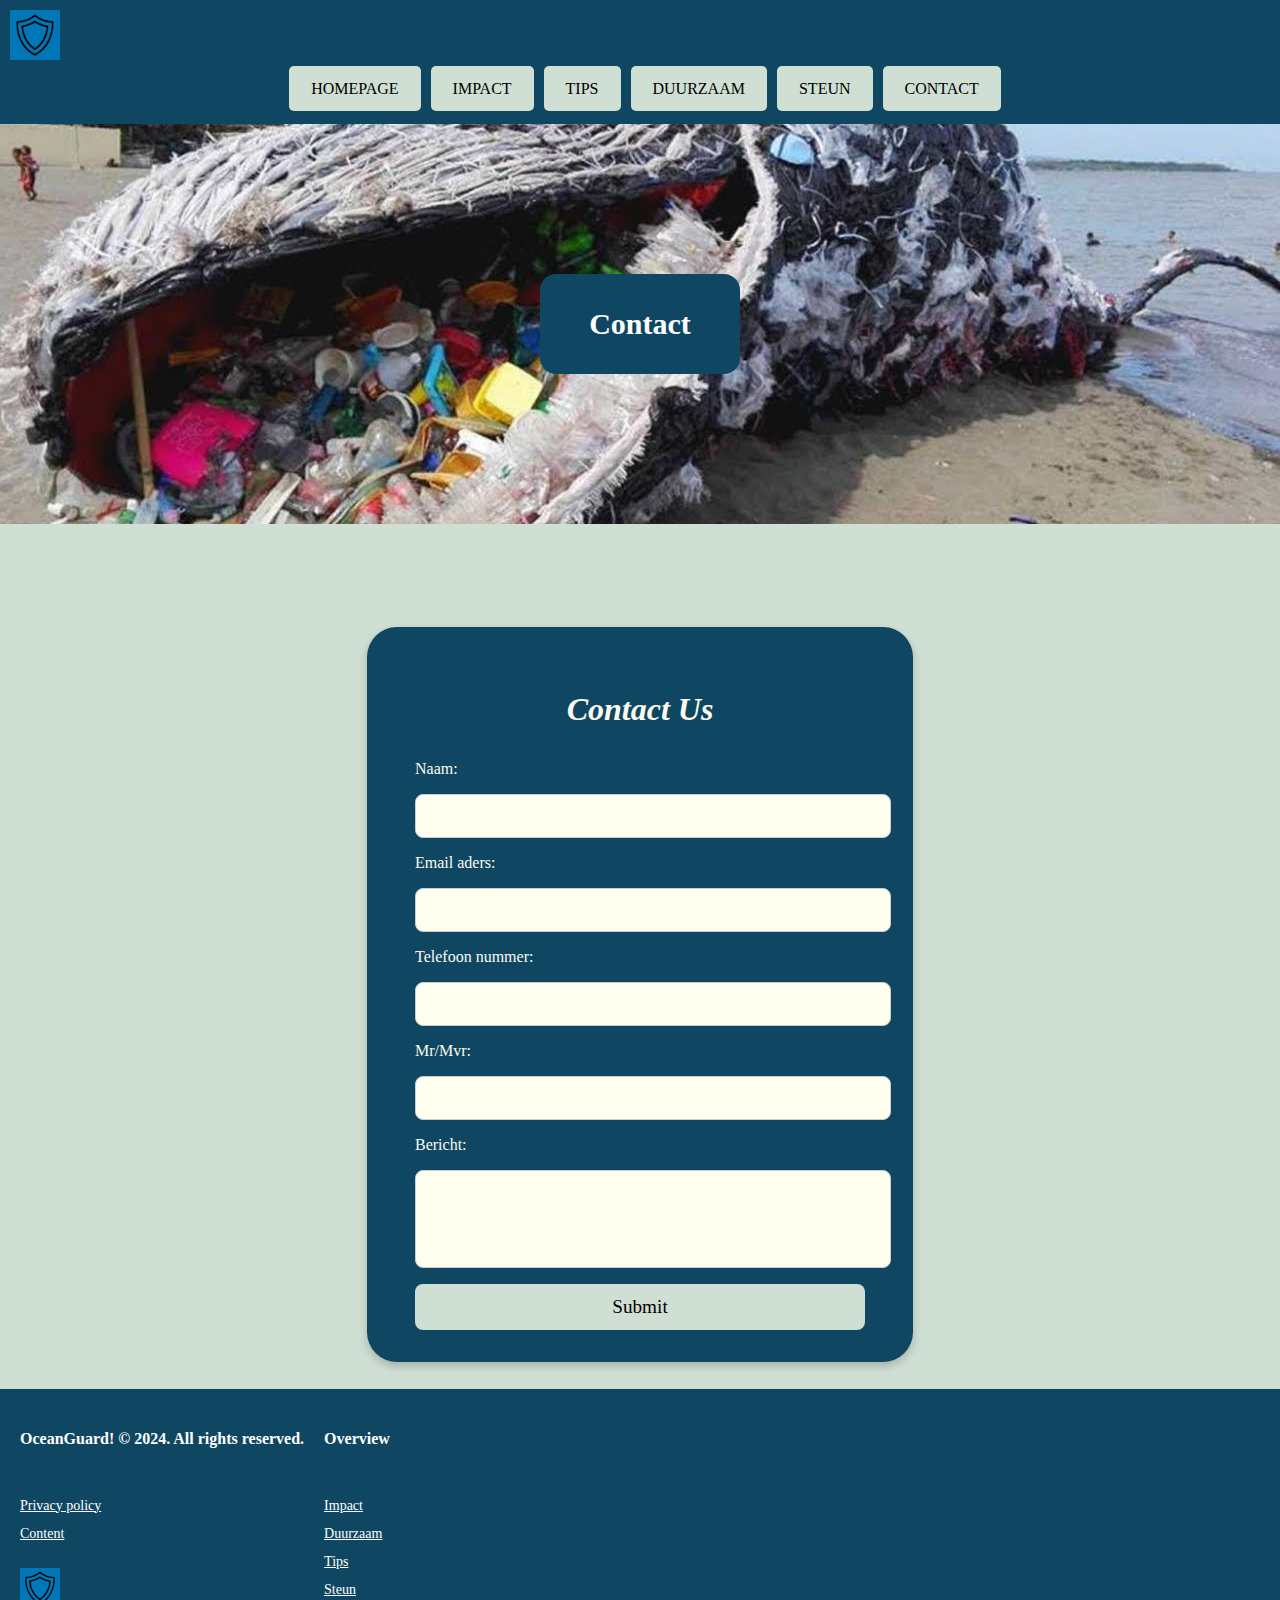
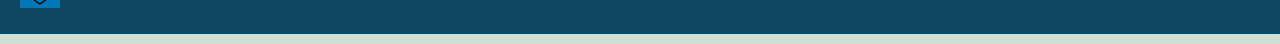
==== contact.html @ f77a33f6 "///1.0" ====
<!DOCTYPE html>
<html lang="nl">
    <head>
        <meta charset="utf-8">
        <meta name="viewport" content="width=device-width, initial-scale=1.0">
        <meta name="description" content="De officiele website voor OceanGuard">
        <meta name="keywords" content="plastic, afval, oceaan, ocean, plastic af.">
        <meta name="author" content="Sander Meijer">
        <link rel="stylesheet" type="text/css" href="css/contact.css">  
        <title>OceanGuard | Help de Oceaan te beschermen tegen plasticvervuiling</title>
    </head>
    <body>
        <header>
            <nav class="nav-menu">
                <img src="img/GuardBlauw.png" title="OceanGuard logo" alt="schild logo, zwart schild met een dubbele rand in een blauwe vierkant.">
                <ul class = "nav-menu">
                    <li><a href="index.html">Homepage</a></li>
                    <li><a href="impact.html">Impact</a></li>
                    <li><a href="tips.html">Tips</a></li>
                    <li><a href="duurzaam.html">Duurzaam</a></li>
                    <li><a href="steun.html">Steun</a></li>
                    <li><a href="contact.html">Contact</a></li>
                </ul>
            </nav>
        </header>
        <section class="banner-section">
                <h2 class="text">Contact</h2>
        </section>

        <main class="grid-container">
    
                <section class="contact-form">
                  <h3>Contact Us</h3>
                  <form action="#" method="post">
                    <label for="name">Naam:</label>
                    <input type="text" id="name" name="name" required />
          
                    <label for="email">Email aders:</label>
                    <input type="email" id="email" name="email" required />
          
                    <label for="phone">Telefoon nummer:</label>
                    <input type="tel" id="phone" name="phone" />
          
                    <label for="title">Mr/Mvr:</label>
                    <input type="text" id="title" name="title" />
          
                    <label for="message">Bericht:</label>
                    <textarea id="message" name="message" rows="4" required></textarea>
          
                    <button type="submit">Submit</button>
                  </form>
                </section>
        </main>
        <footer class="footer">
            <section class="footer-left">
              <h4>
                  OceanGuard&#33; &copy; 2024. All rights reserved.
              </h4>
              <nav>  
                  <ul>
                      <li><a href="#">Privacy policy</a></li>
                      <li><a href="#">Content</a></li>
                  </ul>
              </nav>
              <img src="img/GuardBlauw.png" title="OceanGuard" alt="Company OceanGuard logo black">
            </section>    
            <section class = "footer-right">
              <h4>Overview</h4>
                  <nav> 
                      <ul>
                          <li><a href="impact.html">Impact</a></li>
                          <li><a href="duurzaam.html">Duurzaam</a></li>
                          <li><a href="tips.html">Tips</a></li>
                          <li><a href="steun.html">Steun</a></li>   
                      </ul>
                  </nav>
              </section>
          </footer>
      </body>
  </html>
---- css/contact.css ----
body
{
    margin: auto;
}
*{
    font-family: 'Robota','Inter';
}
header
{
    background-color: #0F4763;
    padding: 10px;
}
.nav-menu ul
{
    list-style: none;
    padding: 0;
    align-items: center;
    display: flex;
    justify-content: center;
}
.nav-menu a 
{
    background-color:#CFDFD4;
    color: black;
    text-decoration: none;
    padding: 12px 20px; 
    font-size: 16px;
    text-transform: uppercase;
    border-radius: 5px; 
    margin-left: 10px; 
    border: 2px solid transparent; 
}
.nav-menu a:hover
{
 background-color:#B8ADD5;
 color: #000000;
}
.nav-menu img
{
  width: 50px;
  height: 50px;
}
.banner-section 
{
    display: flex;
    width: auto;
    height: 400px; 
    background: url('../img/Walvis.jpg') lightgray 50% / cover no-repeat;
    justify-content: center;
    align-items: center;
}
.text
{
    display: flex;
    height: 100px;
    width: 200px;
    background-color: #0F4763;
    border-radius: 16px;
    flex-direction: column;
    justify-content: center;
    align-items: center;
    font-family: 'Robota','Inter';

}
.text 
{
    font-size: 30px;
    color: #fff;
}
body
{
    background-color: #CFDFD4;
}

.grid-container 
{
    display: flex;
    background-color: #CFDFD4;
    padding: 20px;
    justify-content: center;
}
/* Main Section for Contact Page */
main 
{
    justify-content: center;
    align-items: center;
    padding: 2rem;
    min-height: calc(100vh - 160px); 
    margin-top: 80px;
    background-color: #0F4763;
}

/* Contact Form Section */
.contact-form {

    background-color: #0F4763; 
    border-radius: 30px;
    padding: 2rem 3rem;
    width: 50%;  
    max-width: 450px;  
    text-align: center;
    box-shadow: 0 4px 8px rgba(0, 0, 0, 0.2);
}

h3 {
    font-size: 2rem;
    font-style: italic;
    margin-bottom: 2rem;
    color: #FDFBEF;
}

/* Form Styles */
form {
    display: flex;
    flex-direction: column;
    gap: 1rem;
}

label {
    color: #FDFBEF;
    text-align: left;
    font-size: 1rem;
}

input, textarea {
    width: 100%;
    padding: 12px; 
    border-radius: 8px; 
    border: 1px solid #ccc;
    background-color: #FFFFF0;
    font-size: 1rem;
}

textarea {
    resize: none;
}

button {
    background-color: #CFDFD4;
    color: black;
    padding: 12px;
    border: none;
    border-radius: 8px;
    font-size: 1.2rem;
    cursor: pointer;
}

button:hover {
    background-color: #B8ADD5;
}
.footer
{
    display: flex;
    background-color: #0F4763;
    color: #fff;
    padding: 20px;
    margin: 5px 0;
    width: auto;
    margin-bottom: 10px;
    gap: 20px;
    align-items: start;
}
footer img 
{
    width: 50px;
    height: 50px;
}
footer section{
    display: grid;
    gap: 10px;
}
.footer-left p 
{
    margin: 10px;
    font-size: 14px;
}
footer nav ul
{
    list-style-type: none;
    padding: 0;
}
footer nav ul li 
{
    margin-bottom: 10px;
}
footer nav ul li a 
{
    color: white;
    font-size: 14px
}
.footer-right h3 
{
    margin-bottom: 10px;
    font-size: 18px;
    font-weight: bold;
}
footer img
{
    width: 40px;
    height: 40px;
    margin-top: auto;
}


@media screen and (max-width: 768px) 
{
    .nav-menu ul 
    {
        display: block;
        text-align: center;
    }
    .nav-menu a 
    {
        display: block;
        margin: 10px 0;
    }
    .banner-section 
    {
        display: flex;
        width: 100%;
        height: 300px;
        background: url('../img/Zeehond.jpg') lightgray 50% / cover no-repeat;
        justify-content: center;
        align-items: center;
    }
}
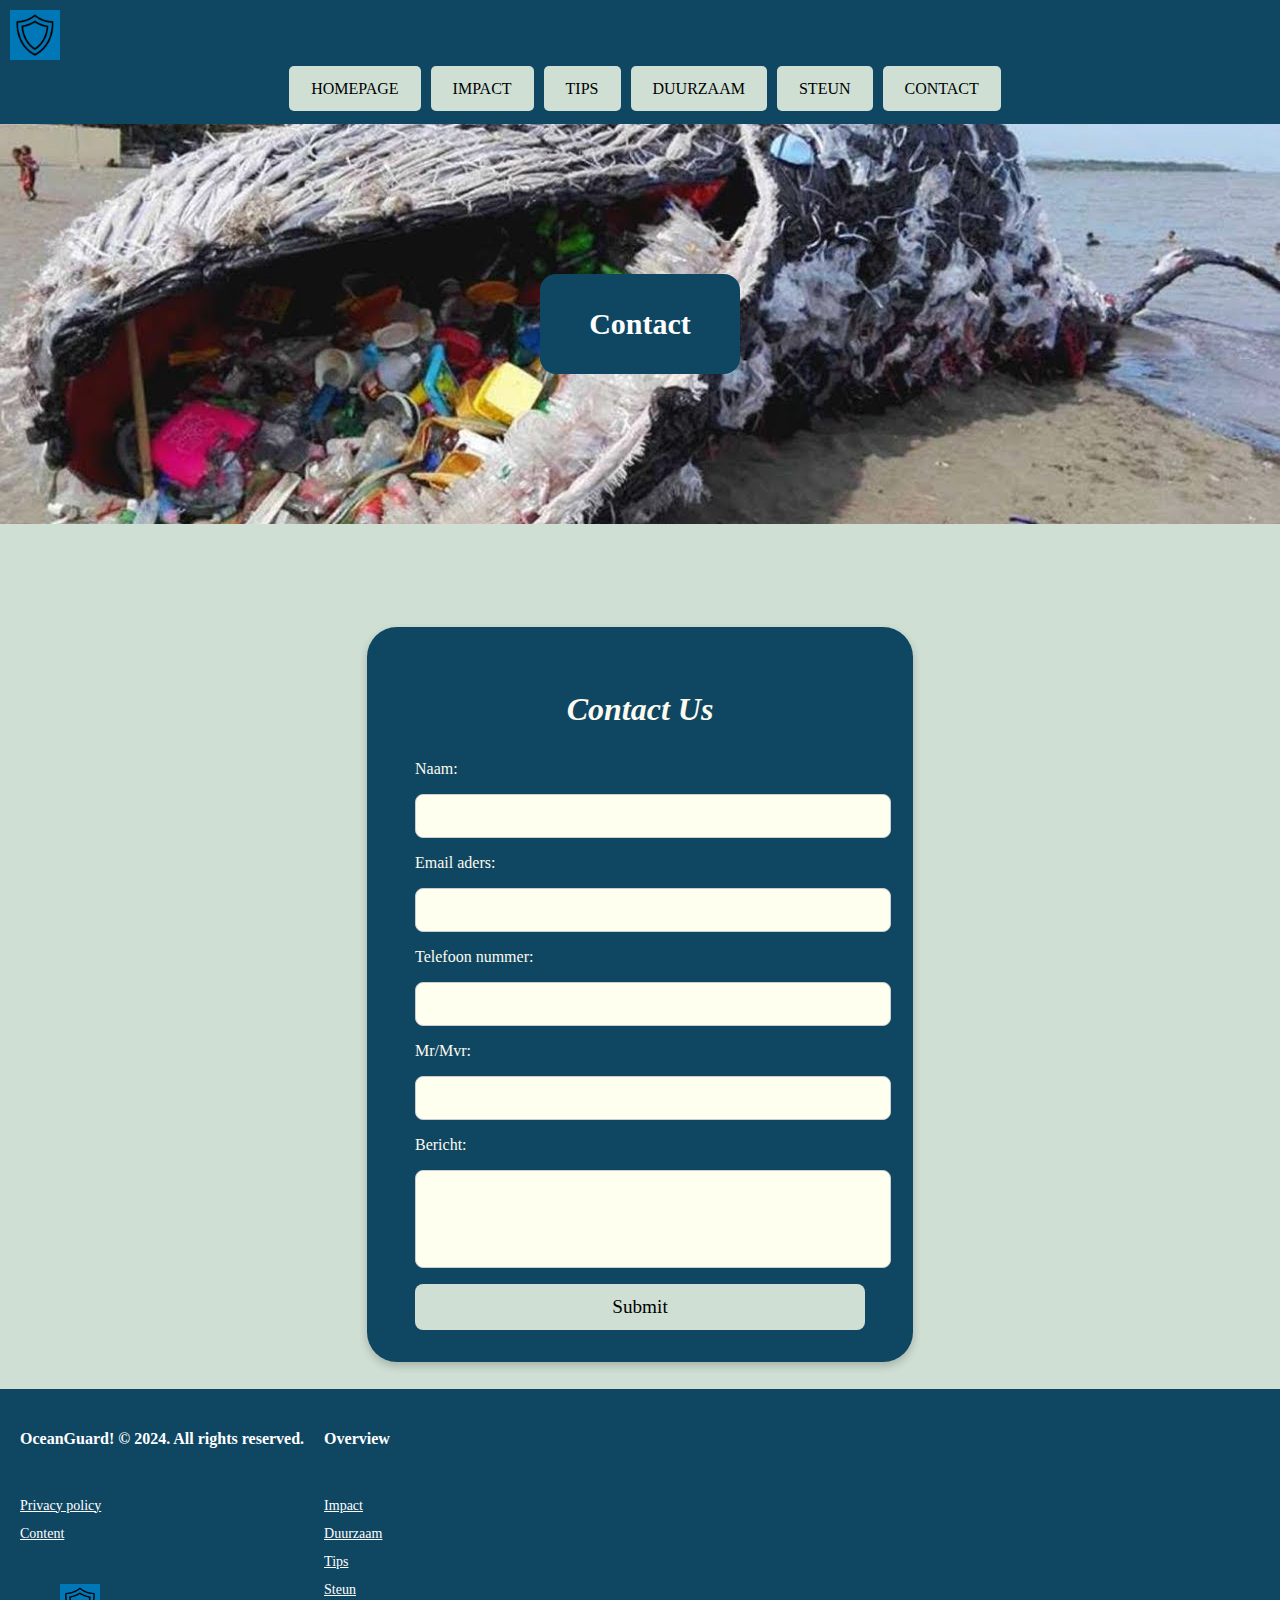
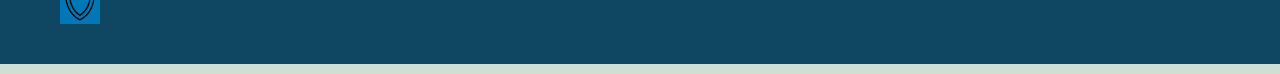
==== commit 3b578ce2: "//" ====
--- a/contact.html
+++ b/contact.html
@@ -62,7 +62,9 @@
                       <li><a href="#">Content</a></li>
                   </ul>
               </nav>
-              <img src="img/GuardBlauw.png" title="OceanGuard" alt="Company OceanGuard logo black">
+              <figure>
+                    <img src="img/GuardBlauw.png" title="OceanGuard" alt="Company OceanGuard logo black">
+              </figure>
             </section>    
             <section class = "footer-right">
               <h4>Overview</h4>
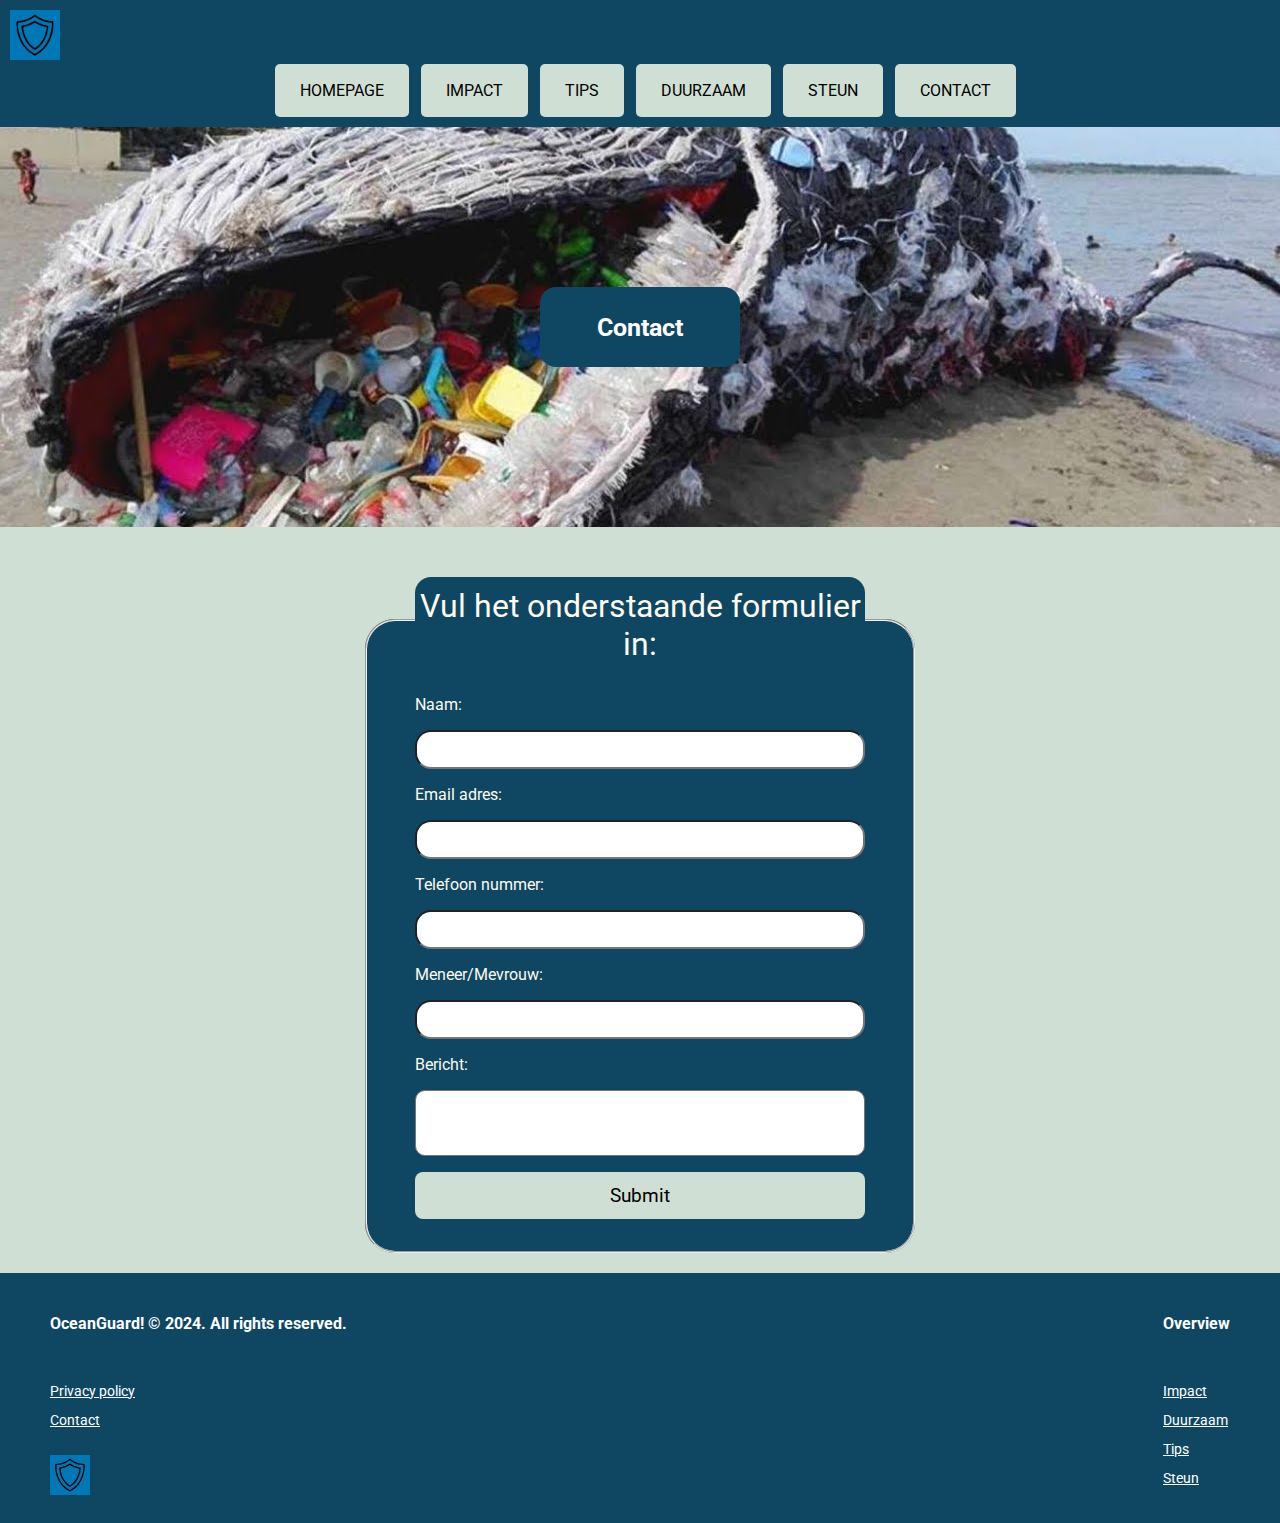
==== commit 11303e47: "optimize" ====
--- a/contact.html
+++ b/contact.html
@@ -6,13 +6,15 @@
         <meta name="description" content="De officiele website voor OceanGuard">
         <meta name="keywords" content="plastic, afval, oceaan, ocean, plastic af.">
         <meta name="author" content="Sander Meijer">
+        <link href="https://fonts.googleapis.com/css2?family=Inter:ital,opsz,wght@0,14..32,100..900;1,14..32,100..900&family=Roboto:ital,wght@0,100;0,300;0,400;0,500;0,700;0,900;1,100;1,300;1,400;1,500;1,700;1,900&display=swap" rel="stylesheet">
+        <link rel="favicon" href="img/GuardBlauw.png" type="image/png">
         <link rel="stylesheet" type="text/css" href="css/contact.css">  
         <title>OceanGuard | Help de Oceaan te beschermen tegen plasticvervuiling</title>
     </head>
     <body>
         <header>
             <nav class="nav-menu">
-                <img src="img/GuardBlauw.png" title="OceanGuard logo" alt="schild logo, zwart schild met een dubbele rand in een blauwe vierkant.">
+                <img src="img/GuardBlauw.png" title="schild" alt="schild logo, zwart schild met een dubbele rand en een blauwe achtergond in de vorm van een vierkant.">
                 <ul class = "nav-menu">
                     <li><a href="index.html">Homepage</a></li>
                     <li><a href="impact.html">Impact</a></li>
@@ -26,30 +28,28 @@
         <section class="banner-section">
                 <h2 class="text">Contact</h2>
         </section>
-
         <main class="grid-container">
-    
-                <section class="contact-form">
-                  <h3>Contact Us</h3>
-                  <form action="#" method="post">
+            <fieldset class="contact-form">
+                <legend>Vul het onderstaande formulier in:</legend>
+                <form action="#" method="post">
                     <label for="name">Naam:</label>
-                    <input type="text" id="name" name="name" required />
+                    <input type="text" id="name" name="name" required>
           
-                    <label for="email">Email aders:</label>
-                    <input type="email" id="email" name="email" required />
+                    <label for="email">Email adres:</label>
+                    <input type="email" id="email" name="email" required>
           
                     <label for="phone">Telefoon nummer:</label>
-                    <input type="tel" id="phone" name="phone" />
+                    <input type="tel" id="phone" name="phone">
           
-                    <label for="title">Mr/Mvr:</label>
-                    <input type="text" id="title" name="title" />
+                    <label for="title">Meneer/Mevrouw:</label>
+                    <input type="text" id="title" name="title">
           
                     <label for="message">Bericht:</label>
                     <textarea id="message" name="message" rows="4" required></textarea>
           
                     <button type="submit">Submit</button>
-                  </form>
-                </section>
+                </form>
+            </fieldset>
         </main>
         <footer class="footer">
             <section class="footer-left">
@@ -58,25 +58,23 @@
               </h4>
               <nav>  
                   <ul>
-                      <li><a href="#">Privacy policy</a></li>
-                      <li><a href="#">Content</a></li>
+                      <li><a href="https://policies.google.com/privacy?hl=nl&fg=1">Privacy policy</a></li>
+                      <li><a href="contact.html">Contact</a></li>
                   </ul>
               </nav>
-              <figure>
-                    <img src="img/GuardBlauw.png" title="OceanGuard" alt="Company OceanGuard logo black">
-              </figure>
+              <img src="img/GuardBlauw.png" title="schild" alt="schild logo, zwart schild met een dubbele rand en een blauwe achtergond in de vorm van een vierkant.">
             </section>    
             <section class = "footer-right">
               <h4>Overview</h4>
-                  <nav> 
-                      <ul>
-                          <li><a href="impact.html">Impact</a></li>
-                          <li><a href="duurzaam.html">Duurzaam</a></li>
-                          <li><a href="tips.html">Tips</a></li>
-                          <li><a href="steun.html">Steun</a></li>   
+                <nav> 
+                    <ul>
+                        <li><a href="impact.html">Impact</a></li>
+                        <li><a href="duurzaam.html">Duurzaam</a></li>
+                        <li><a href="tips.html">Tips</a></li>
+                        <li><a href="steun.html">Steun</a></li>   
                       </ul>
-                  </nav>
-              </section>
-          </footer>
-      </body>
-  </html>+                </nav>
+            </section>
+        </footer>
+    </body>
+</html>--- a/css/contact.css
+++ b/css/contact.css
@@ -3,7 +3,11 @@
     margin: auto;
 }
 *{
-    font-family: 'Robota','Inter';
+    font-family: 'Roboto','Inter';
+    letter-spacing: normal;
+    line-height: normal;
+    text-indent: 0%;
+    word-spacing: normal;
 }
 header
 {
@@ -29,16 +33,26 @@
     border-radius: 5px; 
     margin-left: 10px; 
     border: 2px solid transparent; 
+    border-style: double;
+    border-width: 5px;
 }
 .nav-menu a:hover
 {
  background-color:#B8ADD5;
  color: #000000;
 }
+.nav-menu a:active
+{
+    color: #CFDFD4;
+}
 .nav-menu img
 {
   width: 50px;
   height: 50px;
+}
+.nav-menu > ul > li 
+{
+    margin: 1px;
 }
 .banner-section 
 {
@@ -52,23 +66,19 @@
 .text
 {
     display: flex;
-    height: 100px;
+    height: 80px;
     width: 200px;
     background-color: #0F4763;
     border-radius: 16px;
     flex-direction: column;
     justify-content: center;
     align-items: center;
-    font-family: 'Robota','Inter';
-
-}
-.text 
-{
-    font-size: 30px;
+    font-size: 25px;
     color: #fff;
 }
 body
 {
+    max-width: 100%;
     background-color: #CFDFD4;
 }
 
@@ -84,58 +94,61 @@
 {
     justify-content: center;
     align-items: center;
-    padding: 2rem;
-    min-height: calc(100vh - 160px); 
-    margin-top: 80px;
-    background-color: #0F4763;
-}
-
-/* Contact Form Section */
-.contact-form {
-
+    padding: 2rem; 
+    margin-top: 30px;
+    background-color: #0F4763;
+    display: flex;
+    flex-direction: column;
+    height: fit-content;
+}
+.contact-form 
+{
     background-color: #0F4763; 
     border-radius: 30px;
     padding: 2rem 3rem;
     width: 50%;  
+    height: fit-content;
     max-width: 450px;  
     text-align: center;
-    box-shadow: 0 4px 8px rgba(0, 0, 0, 0.2);
-}
-
-h3 {
+   
+}
+legend
+{
     font-size: 2rem;
-    font-style: italic;
-    margin-bottom: 2rem;
+    font-style:normal;
     color: #FDFBEF;
-}
-
-/* Form Styles */
-form {
-    display: flex;
+    background-color: #0F4763;
+    border-radius: 16px;
+    padding-top: 10px;
+}
+form 
+{
+    display: flex;
+    color: white;
     flex-direction: column;
     gap: 1rem;
-}
-
-label {
+    height:fit-content;
+    
+}
+
+form input {
+    padding: 10px;
+    border-radius: 16px;
+}
+
+label 
+{
     color: #FDFBEF;
     text-align: left;
     font-size: 1rem;
 }
-
-input, textarea {
-    width: 100%;
-    padding: 12px; 
-    border-radius: 8px; 
-    border: 1px solid #ccc;
-    background-color: #FFFFF0;
-    font-size: 1rem;
-}
-
-textarea {
+textarea 
+{
     resize: none;
-}
-
-button {
+    border-radius: 10px;
+}
+button 
+{
     background-color: #CFDFD4;
     color: black;
     padding: 12px;
@@ -143,27 +156,23 @@
     border-radius: 8px;
     font-size: 1.2rem;
     cursor: pointer;
-}
-
-button:hover {
+
+}
+button:hover 
+{
     background-color: #B8ADD5;
 }
 .footer
 {
     display: flex;
+    justify-content: space-between;
     background-color: #0F4763;
     color: #fff;
     padding: 20px;
-    margin: 5px 0;
+    padding-left: 50px;
+    padding-right: 50px;
     width: auto;
-    margin-bottom: 10px;
-    gap: 20px;
     align-items: start;
-}
-footer img 
-{
-    width: 50px;
-    height: 50px;
 }
 footer section{
     display: grid;
@@ -173,6 +182,7 @@
 {
     margin: 10px;
     font-size: 14px;
+    padding-left: 10px;
 }
 footer nav ul
 {
@@ -193,6 +203,7 @@
     margin-bottom: 10px;
     font-size: 18px;
     font-weight: bold;
+    padding-right: 10px;
 }
 footer img
 {
@@ -200,10 +211,12 @@
     height: 40px;
     margin-top: auto;
 }
-
-
 @media screen and (max-width: 768px) 
 {
+    .hidden-on-desktop 
+    {
+        display: none; 
+    }
     .nav-menu ul 
     {
         display: block;
@@ -219,8 +232,23 @@
         display: flex;
         width: 100%;
         height: 300px;
-        background: url('../img/Zeehond.jpg') lightgray 50% / cover no-repeat;
+        background: url('../img/Walvis.jpg') lightgray 50% / cover no-repeat;
         justify-content: center;
         align-items: center;
     }
-}
+    footer 
+    {
+        display:flex;
+        flex-direction: column;
+        align-items: center;
+        justify-content: center;
+    }
+    .text 
+    {
+        font-size: 25px;
+        width: fit-content;
+        text-align: center;
+        padding: 10px;
+        height: fit-content;
+    }
+}
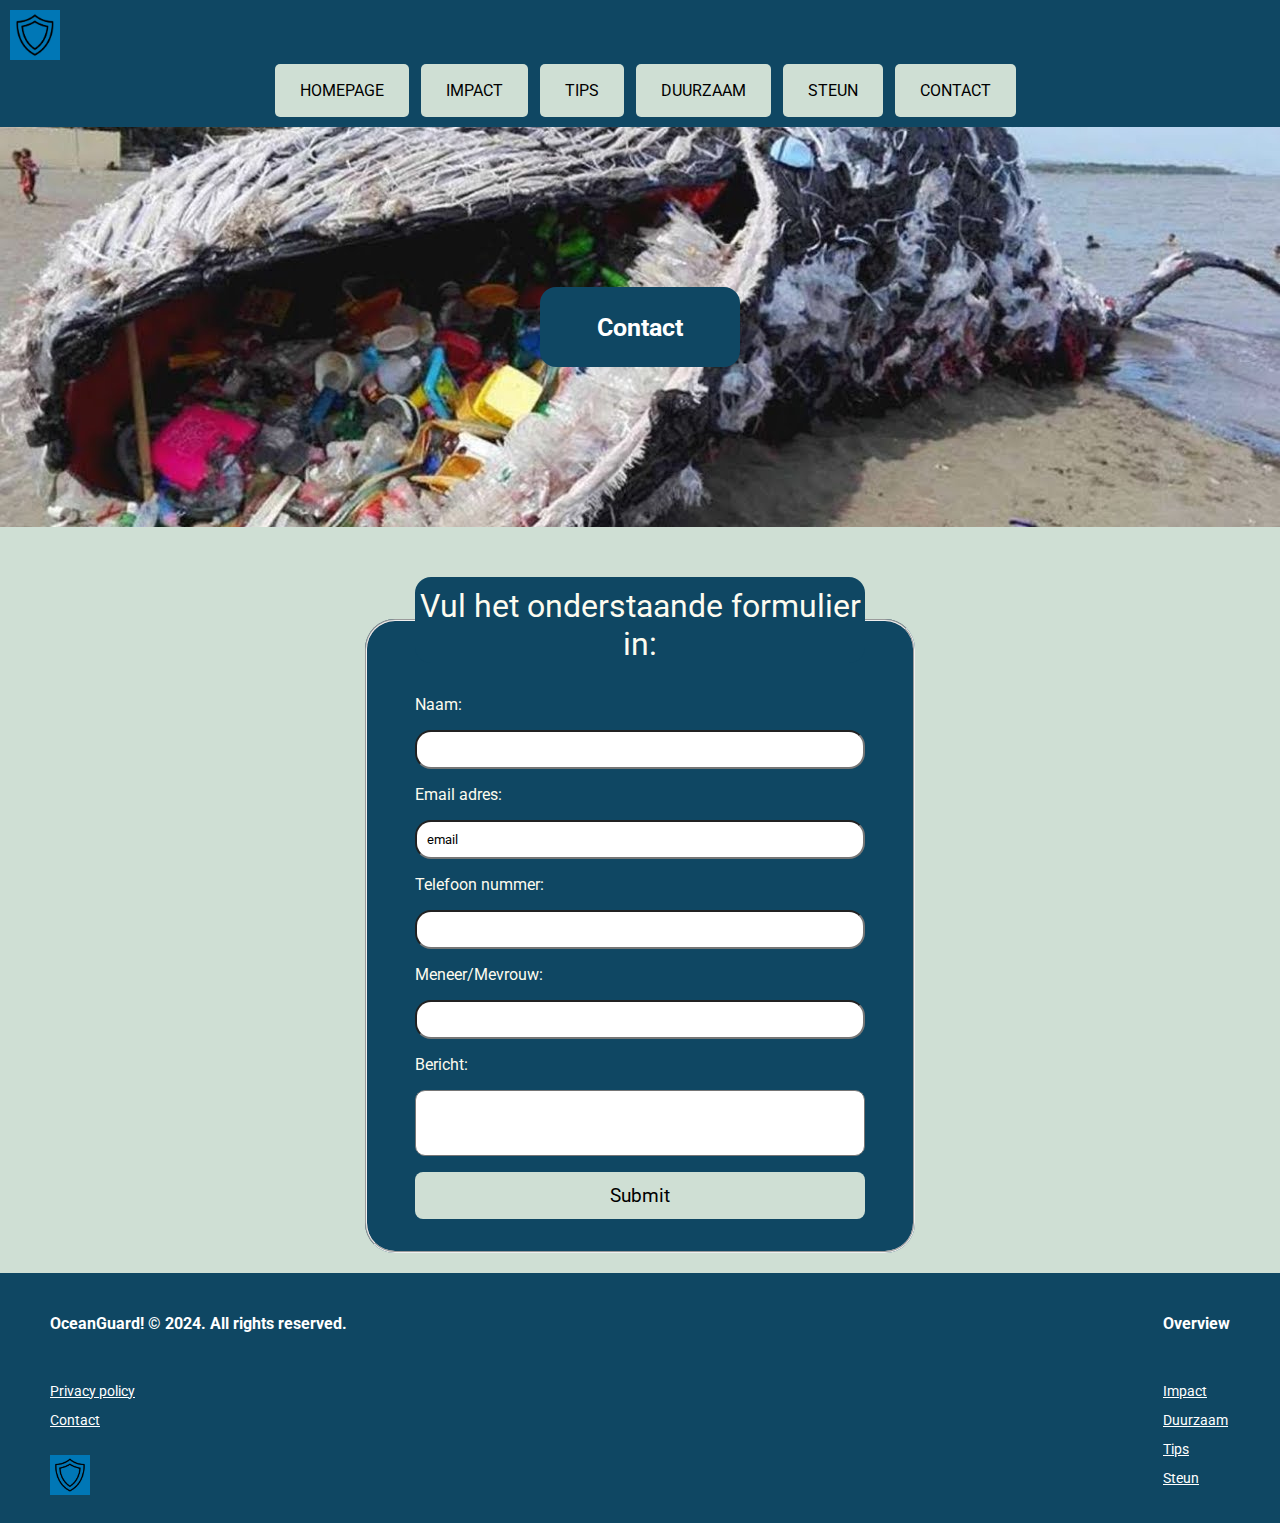
==== commit 72272923: "//" ====
--- a/contact.html
+++ b/contact.html
@@ -36,10 +36,10 @@
                     <input type="text" id="name" name="name" required>
           
                     <label for="email">Email adres:</label>
-                    <input type="email" id="email" name="email" required>
+                    <input type="email" value="email" id="email" name="email" required>
           
                     <label for="phone">Telefoon nummer:</label>
-                    <input type="tel" id="phone" name="phone">
+                    <input type="tel"  id="phone" name="phone">
           
                     <label for="title">Meneer/Mevrouw:</label>
                     <input type="text" id="title" name="title">
